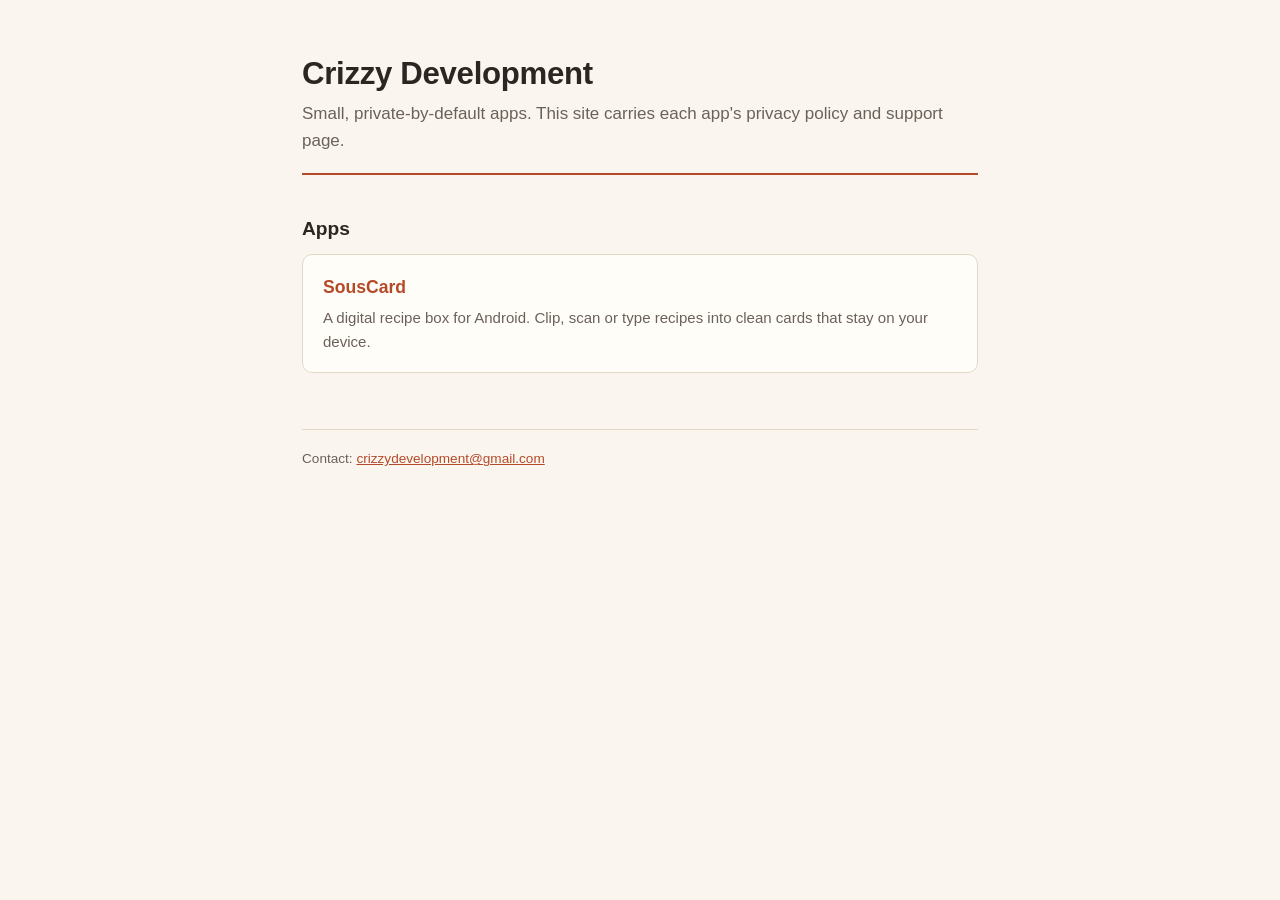
==== index.html @ 3e7481db "The public face: privacy policies and support pages" ====
<!doctype html>
<html lang="en">
<head>
<meta charset="utf-8">
<meta name="viewport" content="width=device-width, initial-scale=1">
<title>Crizzy Development</title>
<meta name="description" content="Apps by Crizzy Development, with their privacy policies and support pages.">
<link rel="stylesheet" href="/assets/site.css">
</head>
<body>
<div class="wrap">
<header>
  <h1>Crizzy Development</h1>
  <p class="lede">Small, private-by-default apps. This site carries each app's privacy policy and support page.</p>
</header>

<h2>Apps</h2>

<a class="card" href="/souscard/">
  <h2>SousCard</h2>
  <p>A digital recipe box for Android. Clip, scan or type recipes into clean cards that stay on your device.</p>
</a>

<footer>
  <p>Contact: <a href="mailto:crizzydevelopment@gmail.com">crizzydevelopment@gmail.com</a></p>
</footer>
</div>
</body>
</html>
---- assets/site.css ----
:root {
  --bg:#FAF6EF; --surface:#FFFDF8; --ink:#2B2622; --ink-soft:#6B615A;
  --rule:#E3D8C7; --accent:#B54A29; --code-bg:#F2EADE;
}
@media (prefers-color-scheme: dark) {
  :root {
    --bg:#191614; --surface:#211D1A; --ink:#EFE7DA; --ink-soft:#A99C90;
    --rule:#3A332C; --accent:#E08258; --code-bg:#262019;
  }
}
* { box-sizing: border-box; }
body {
  margin:0; background:var(--bg); color:var(--ink);
  font-family: ui-sans-serif,-apple-system,"Segoe UI",Roboto,Helvetica,Arial,sans-serif;
  font-size:17px; line-height:1.62;
}
.wrap { max-width:720px; margin:0 auto; padding:56px 22px 90px; }
a { color:var(--accent); }
a.plain { text-decoration:none; }
header { border-bottom:2px solid var(--accent); padding-bottom:18px; margin-bottom:10px; }
h1 { font-size:1.95rem; line-height:1.15; margin:0 0 8px; letter-spacing:-0.01em; }
h2 { font-size:1.2rem; margin:38px 0 10px; }
h3 { font-size:1rem; margin:26px 0 6px; }
p, li { margin:0 0 13px; }
ul { padding-left:1.25rem; }
.lede { color:var(--ink-soft); margin:0; }
.meta { color:var(--ink-soft); font-size:.85rem; margin:8px 0 0; }
.card {
  display:block; background:var(--surface); border:1px solid var(--rule);
  border-radius:10px; padding:18px 20px; margin:0 0 14px; text-decoration:none; color:inherit;
}
.card:hover { border-color:var(--accent); }
.card h2 { margin:0 0 4px; font-size:1.1rem; color:var(--accent); }
.card p { margin:0; color:var(--ink-soft); font-size:.94rem; }
.crumb { font-size:.85rem; color:var(--ink-soft); margin:0 0 26px; }
.key { background:var(--surface); border:1px solid var(--rule); border-radius:10px;
  padding:16px 20px; margin:0 0 22px; }
.key ul { margin:0; }
.key li:last-child { margin-bottom:0; }
footer { margin-top:56px; padding-top:18px; border-top:1px solid var(--rule);
  color:var(--ink-soft); font-size:.85rem; }
code { background:var(--code-bg); padding:1px 5px; border-radius:4px; font-size:.88em;
  font-family: ui-monospace,Menlo,Consolas,monospace; }
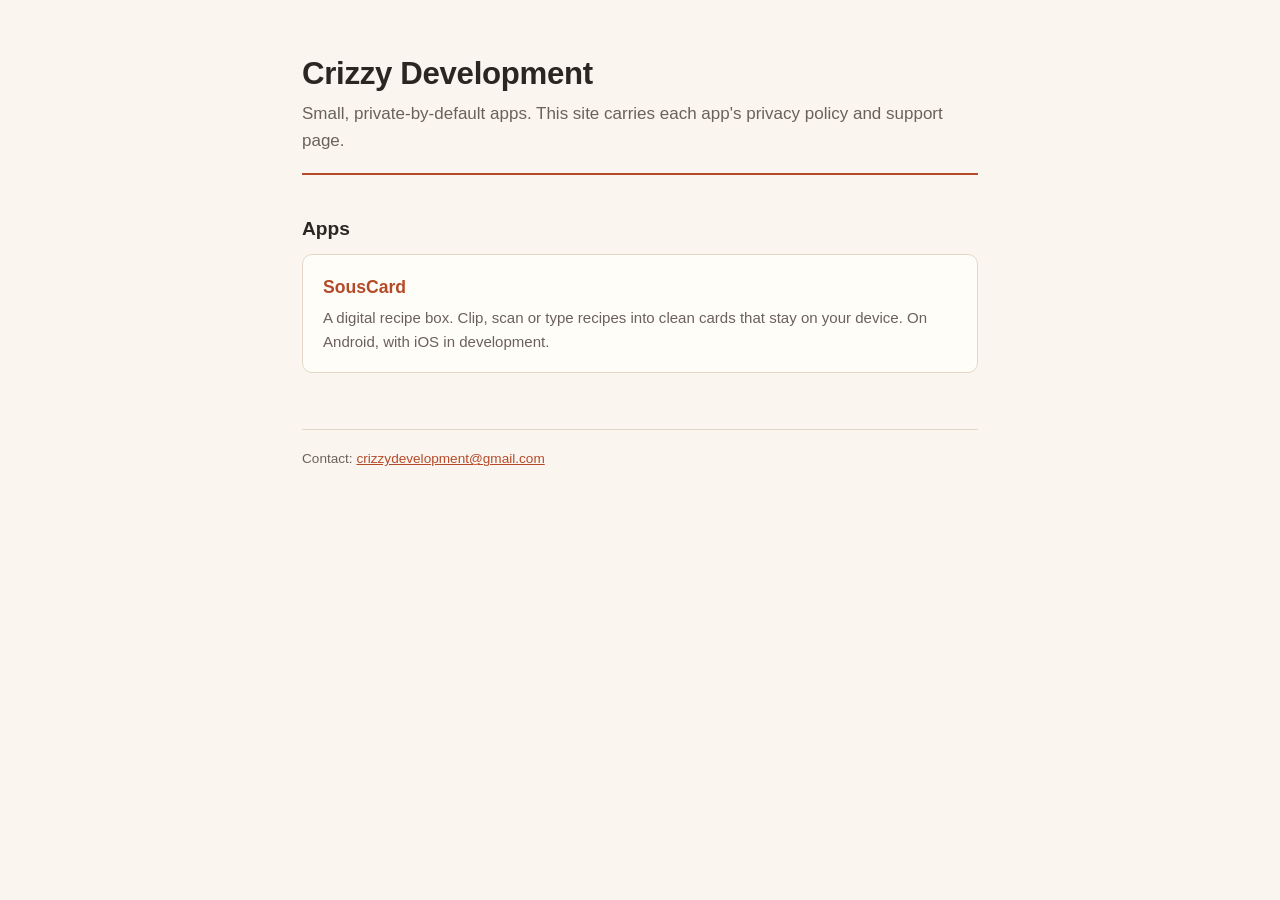
==== commit 263e86f6: "One policy for both platforms, and the one path by which anything reaches us Merged iOS into the pol" ====
--- a/index.html
+++ b/index.html
@@ -18,7 +18,7 @@
 
 <a class="card" href="/souscard/">
   <h2>SousCard</h2>
-  <p>A digital recipe box for Android. Clip, scan or type recipes into clean cards that stay on your device.</p>
+  <p>A digital recipe box. Clip, scan or type recipes into clean cards that stay on your device. On Android, with iOS in development.</p>
 </a>
 
 <footer>
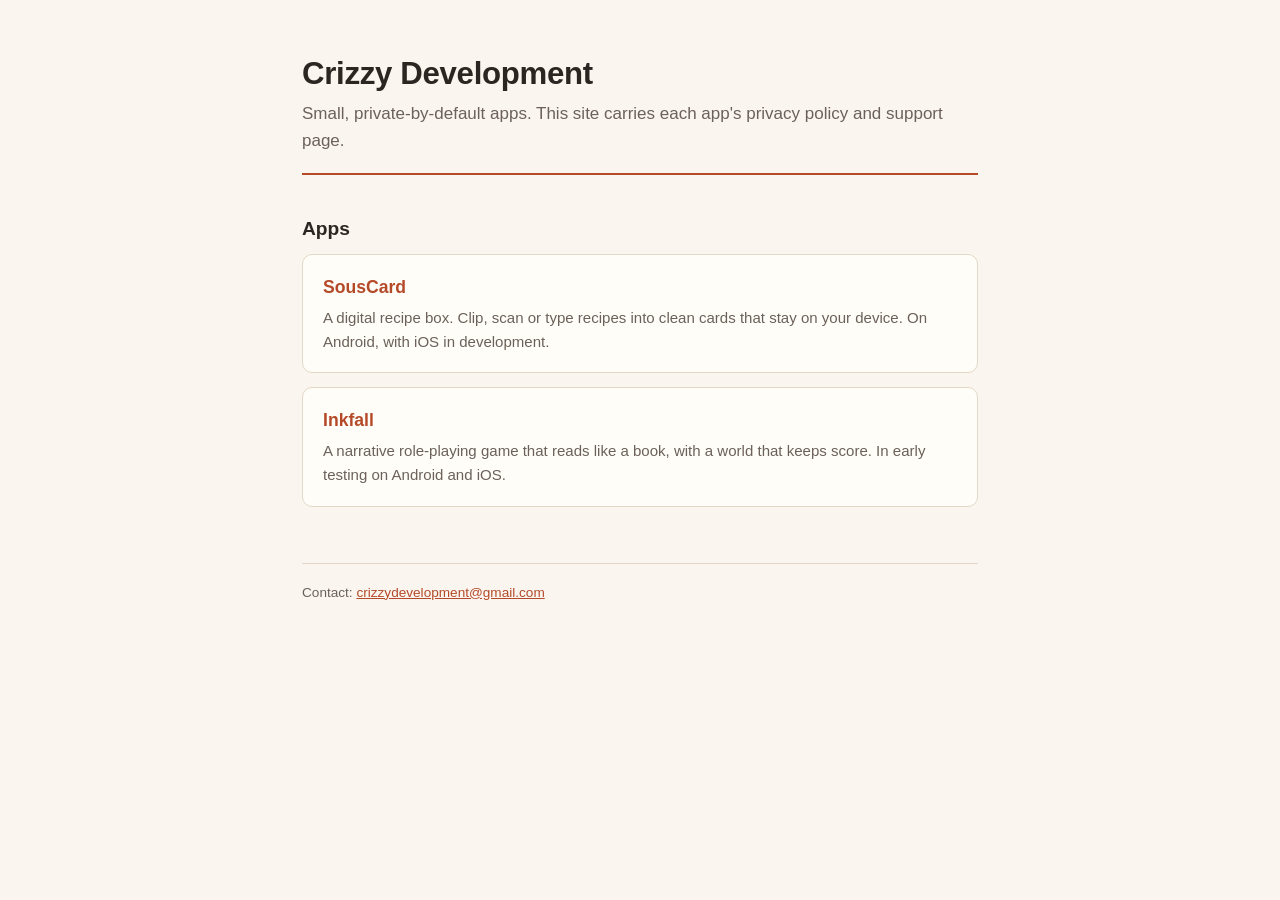
==== commit 8a20af45: "Add Inkfall to the site: its page, privacy policy and support page, for the Play and App Store listi" ====
--- a/index.html
+++ b/index.html
@@ -21,6 +21,11 @@
   <p>A digital recipe box. Clip, scan or type recipes into clean cards that stay on your device. On Android, with iOS in development.</p>
 </a>
 
+<a class="card" href="/inkfall/">
+  <h2>Inkfall</h2>
+  <p>A narrative role-playing game that reads like a book, with a world that keeps score. In early testing on Android and iOS.</p>
+</a>
+
 <footer>
   <p>Contact: <a href="mailto:crizzydevelopment@gmail.com">crizzydevelopment@gmail.com</a></p>
 </footer>
--- a/assets/site.css
+++ b/assets/site.css
@@ -37,6 +37,13 @@
   padding:16px 20px; margin:0 0 22px; }
 .key ul { margin:0; }
 .key li:last-child { margin-bottom:0; }
+.faq { background:var(--surface); border:1px solid var(--rule); border-radius:10px;
+  padding:0 20px; margin:0 0 12px; }
+.faq summary { padding:14px 0; cursor:pointer; }
+.faq summary h4 { display:inline; font-size:1rem; margin:0; }
+.faq[open] summary { border-bottom:1px solid var(--rule); }
+.faq-a { padding:14px 0; }
+.faq-a p:last-child { margin-bottom:0; }
 footer { margin-top:56px; padding-top:18px; border-top:1px solid var(--rule);
   color:var(--ink-soft); font-size:.85rem; }
 code { background:var(--code-bg); padding:1px 5px; border-radius:4px; font-size:.88em;
